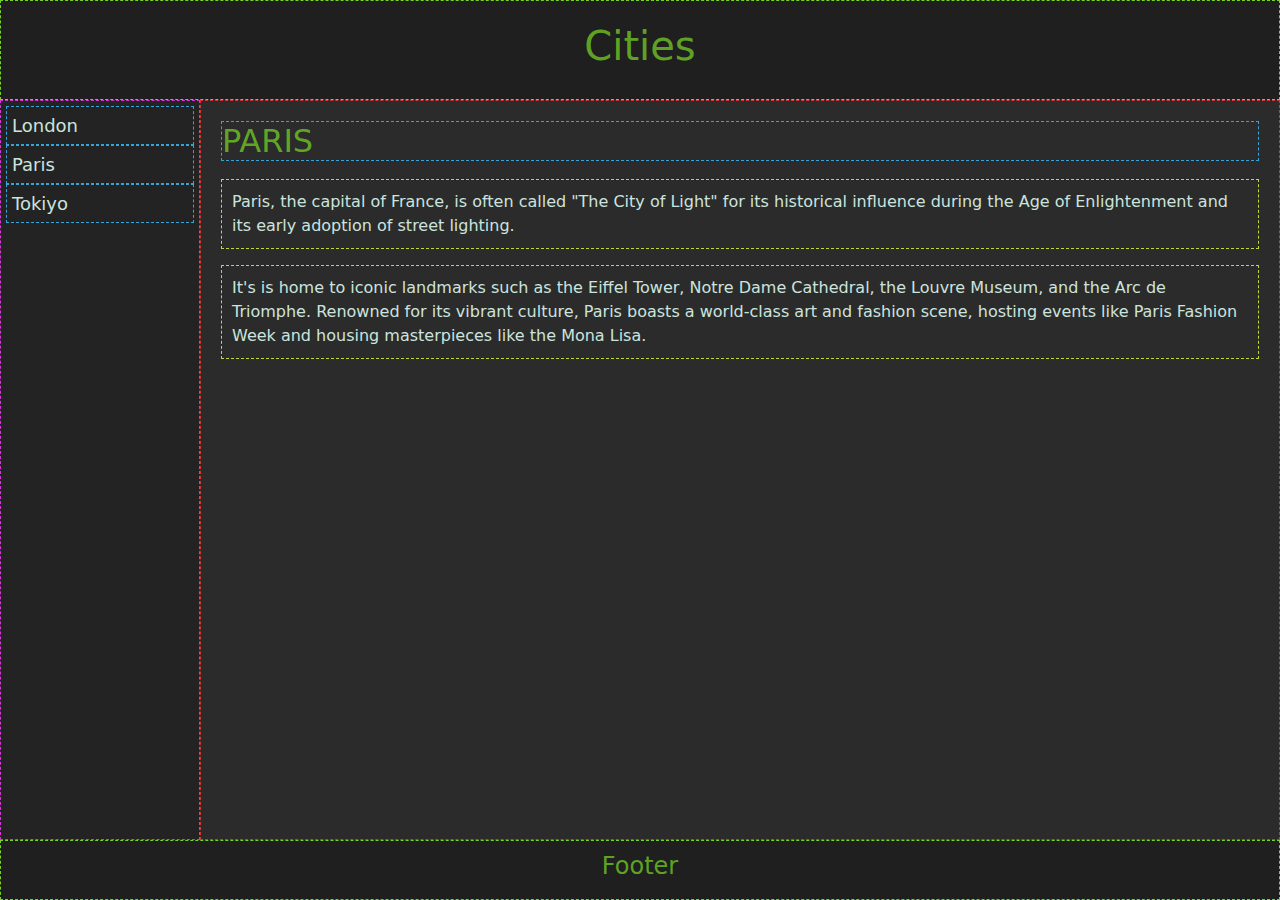
==== index.html @ c2735c9a "Add files via upload" ====
<!DOCTYPE html>
<html lang="en">
<head>
  <meta charset="UTF-8">
  <meta name="viewport" content="width=device-width, initial-scale=1.0">
  
  <link rel="stylesheet" href="./index.css">
  <link href="https://cdn.jsdelivr.net/npm/bootstrap@5.3.3/dist/css/bootstrap.min.css" rel="stylesheet" integrity="sha384-QWTKZyjpPEjISv5WaRU9OFeRpok6YctnYmDr5pNlyT2bRjXh0JMhjY6hW+ALEwIH" crossorigin="anonymous">
  <script src="https://cdn.jsdelivr.net/npm/bootstrap@5.3.3/dist/js/bootstrap.bundle.min.js" integrity="sha384-YvpcrYf0tY3lHB60NNkmXc5s9fDVZLESaAA55NDzOxhy9GkcIdslK1eN7N6jIeHz" crossorigin="anonymous"></script>
</head>
<body>

  <div class="grid-container">
    <diV class="grid-item1">
      <h1>Cities</h1>
    </diV>
    <diV class="grid-item2">
      <a href="./london.html">London</a>
      <a href="./index.css">Paris</a>
      <a href="./tokiyo.html">Tokiyo</a>
    </diV>
    <diV class="grid-item3">
      <h2>PARIS</h2>
      <div class="infor">
        <p>Paris, the capital of France, is often called "The City of Light" for its historical influence during the Age of Enlightenment and its early adoption of street lighting.</p>
        <p>It's is home to iconic landmarks such as the Eiffel Tower, Notre Dame Cathedral, the Louvre Museum, and the Arc de Triomphe. Renowned for its vibrant culture, Paris boasts a world-class art and fashion scene, hosting events like Paris Fashion Week and housing masterpieces like the Mona Lisa.</p>
      </div>
    </diV>
    <diV class="grid-item4">
      <h4>Footer</h4>
    </diV>
  </div>

</body>
</html>
---- index.css ----
*{
  margin: 0px;
  padding: 0px;
}
.grid-item1{
  grid-area: item1;
  display: flex;
  background-color: #1F1F1F;
  color: #77d525bd;
  align-items: center;
  justify-content: center;
  border: 1px dashed #77d525;
}
.grid-item2{
  background-color: #1f1f1ffb;
  grid-area: item2;
  text-align: left;
  display: flex;
  flex-direction: column;
  padding: 5px;
  border: 1px dashed #DB33DB;
}
.grid-item3 h2{
  color: #77d525bd;
  border: 1px dashed #33A5DB;
}
.grid-item2 a{
  font-size: 18px;
  text-decoration: none;
  color: #CBE4DE;
  padding: 5px;
  position: relative;
  border: 1px dashed #33A5DB;


  /* background-color: #ffcad4;
  color: #343a40;
  border: 1px solid ghostwhite; */
}

.grid-item2 a:hover{
  /* color: #343a40; */
  background-color: #77d5255b;
}
.grid-item3{
  background-color: #1f1f1ff1;
  border: 1px dashed #DB3333;
  grid-area: item3;
  padding: 20px;
}

.grid-item3 p{
  padding: 10px;
  color: #CBE4DE;
  border: 1px dashed #BCDB33;

  /* background-color: steelblue; */
}
.infor{
  position: relative;
  top: 10px;
}
.grid-item4{
  grid-area: item4;
  display: flex;
  background-color: #1F1F1F;
  color: #77d525bd;
  align-items: center;
  justify-content: center;
  border: 1px dashed #77d525;
}
.grid-container {
  height: 100vh;
  display: grid;
  grid-template-areas: 'item1 item1 item1 item1' 'item2 item3 item3 item3' 'item4 item4 item4 item4';
  grid-template-rows: 100px auto 60px;
  grid-template-columns: 200px auto auto auto;
}

@media only screen and (max-width: 500px) {
  .grid-item1 { 
    grid-column-start: 1;
    grid-column-end: 4;
  }
  .grid-item2 { 
    grid-column-start: 1;
    grid-column-end: 4;
  }
  .grid-item3 { 
    grid-column-start: 1;
    grid-column-end: 4;
  }
  .grid-item4 { 
    grid-column-start: 1;
    grid-column-end: 4;
  }
  .grid-container {
    height: 200vh;
    grid-template-areas: 'item1 item1 item1 item1' 'item2 item2 item2 item2' 'item3 item3 item3 item3' 'item4 item4 item4 item4';
    grid-template-rows: 120px 120px auto 80px;
  }
}
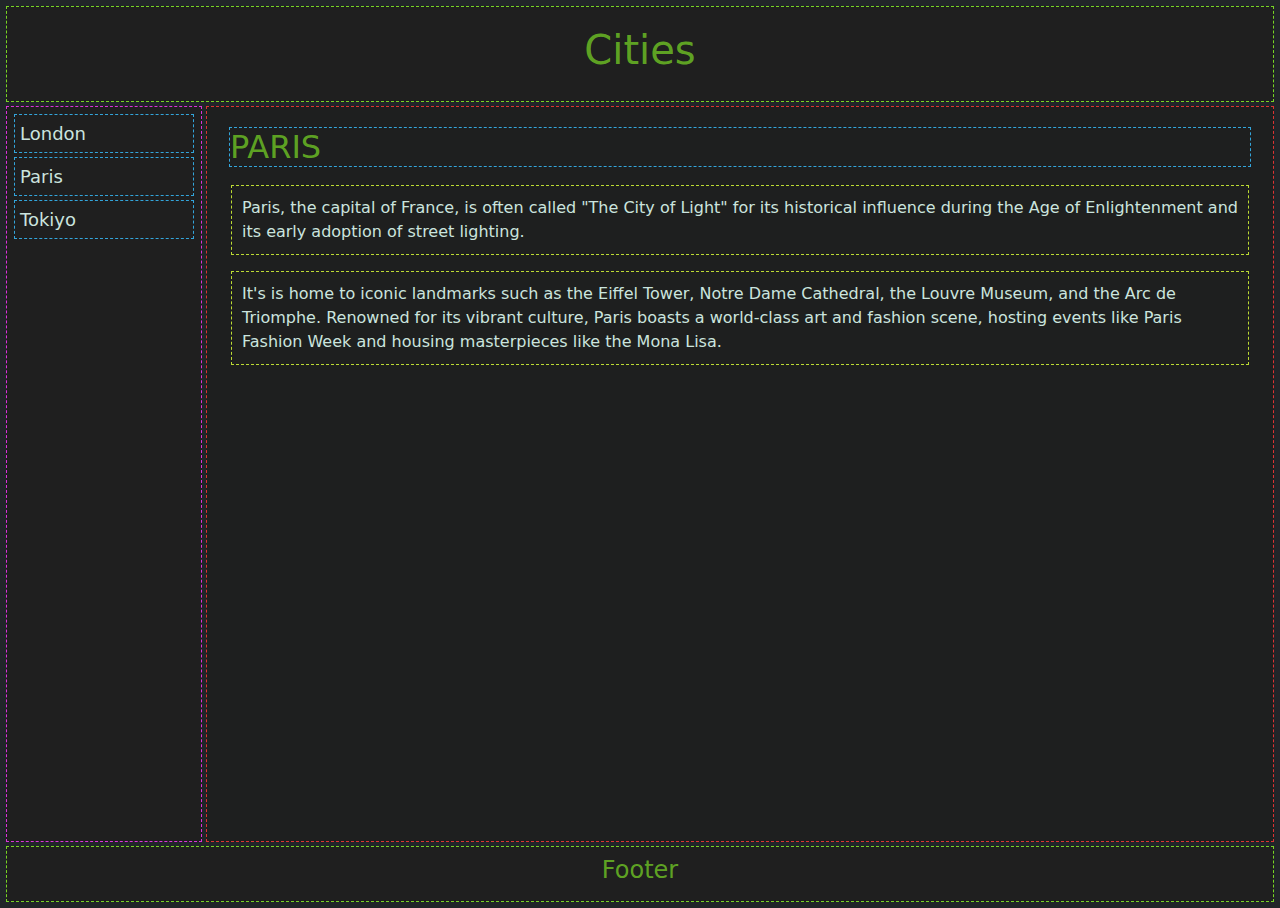
==== commit aedda4d2: "Add files via upload" ====
--- a/index.html
+++ b/index.html
@@ -8,7 +8,7 @@
   <link href="https://cdn.jsdelivr.net/npm/bootstrap@5.3.3/dist/css/bootstrap.min.css" rel="stylesheet" integrity="sha384-QWTKZyjpPEjISv5WaRU9OFeRpok6YctnYmDr5pNlyT2bRjXh0JMhjY6hW+ALEwIH" crossorigin="anonymous">
   <script src="https://cdn.jsdelivr.net/npm/bootstrap@5.3.3/dist/js/bootstrap.bundle.min.js" integrity="sha384-YvpcrYf0tY3lHB60NNkmXc5s9fDVZLESaAA55NDzOxhy9GkcIdslK1eN7N6jIeHz" crossorigin="anonymous"></script>
 </head>
-<body>
+<body class="bg-dark">
 
   <div class="grid-container">
     <diV class="grid-item1">
--- a/index.css
+++ b/index.css
@@ -1,5 +1,5 @@
 *{
-  margin: 0px;
+  margin: 2px;
   padding: 0px;
 }
 .grid-item1{
@@ -9,7 +9,7 @@
   color: #77d525bd;
   align-items: center;
   justify-content: center;
-  border: 1px dashed #77d525;
+  border: 1.5px dashed #77d525;
 }
 .grid-item2{
   background-color: #1f1f1ffb;
@@ -18,11 +18,11 @@
   display: flex;
   flex-direction: column;
   padding: 5px;
-  border: 1px dashed #DB33DB;
+  border: 1.5px dashed #DB33DB;
 }
 .grid-item3 h2{
   color: #77d525bd;
-  border: 1px dashed #33A5DB;
+  border: 1.5px dashed #33A5DB;
 }
 .grid-item2 a{
   font-size: 18px;
@@ -30,7 +30,7 @@
   color: #CBE4DE;
   padding: 5px;
   position: relative;
-  border: 1px dashed #33A5DB;
+  border: 1.5px dashed #33A5DB;
 
 
   /* background-color: #ffcad4;
@@ -44,7 +44,7 @@
 }
 .grid-item3{
   background-color: #1f1f1ff1;
-  border: 1px dashed #DB3333;
+  border: 1.5px dashed #DB3333;
   grid-area: item3;
   padding: 20px;
 }
@@ -52,7 +52,7 @@
 .grid-item3 p{
   padding: 10px;
   color: #CBE4DE;
-  border: 1px dashed #BCDB33;
+  border: 1.5px dashed #BCDB33;
 
   /* background-color: steelblue; */
 }
@@ -67,7 +67,7 @@
   color: #77d525bd;
   align-items: center;
   justify-content: center;
-  border: 1px dashed #77d525;
+  border: 1.5px dashed #77d525;
 }
 .grid-container {
   height: 100vh;
